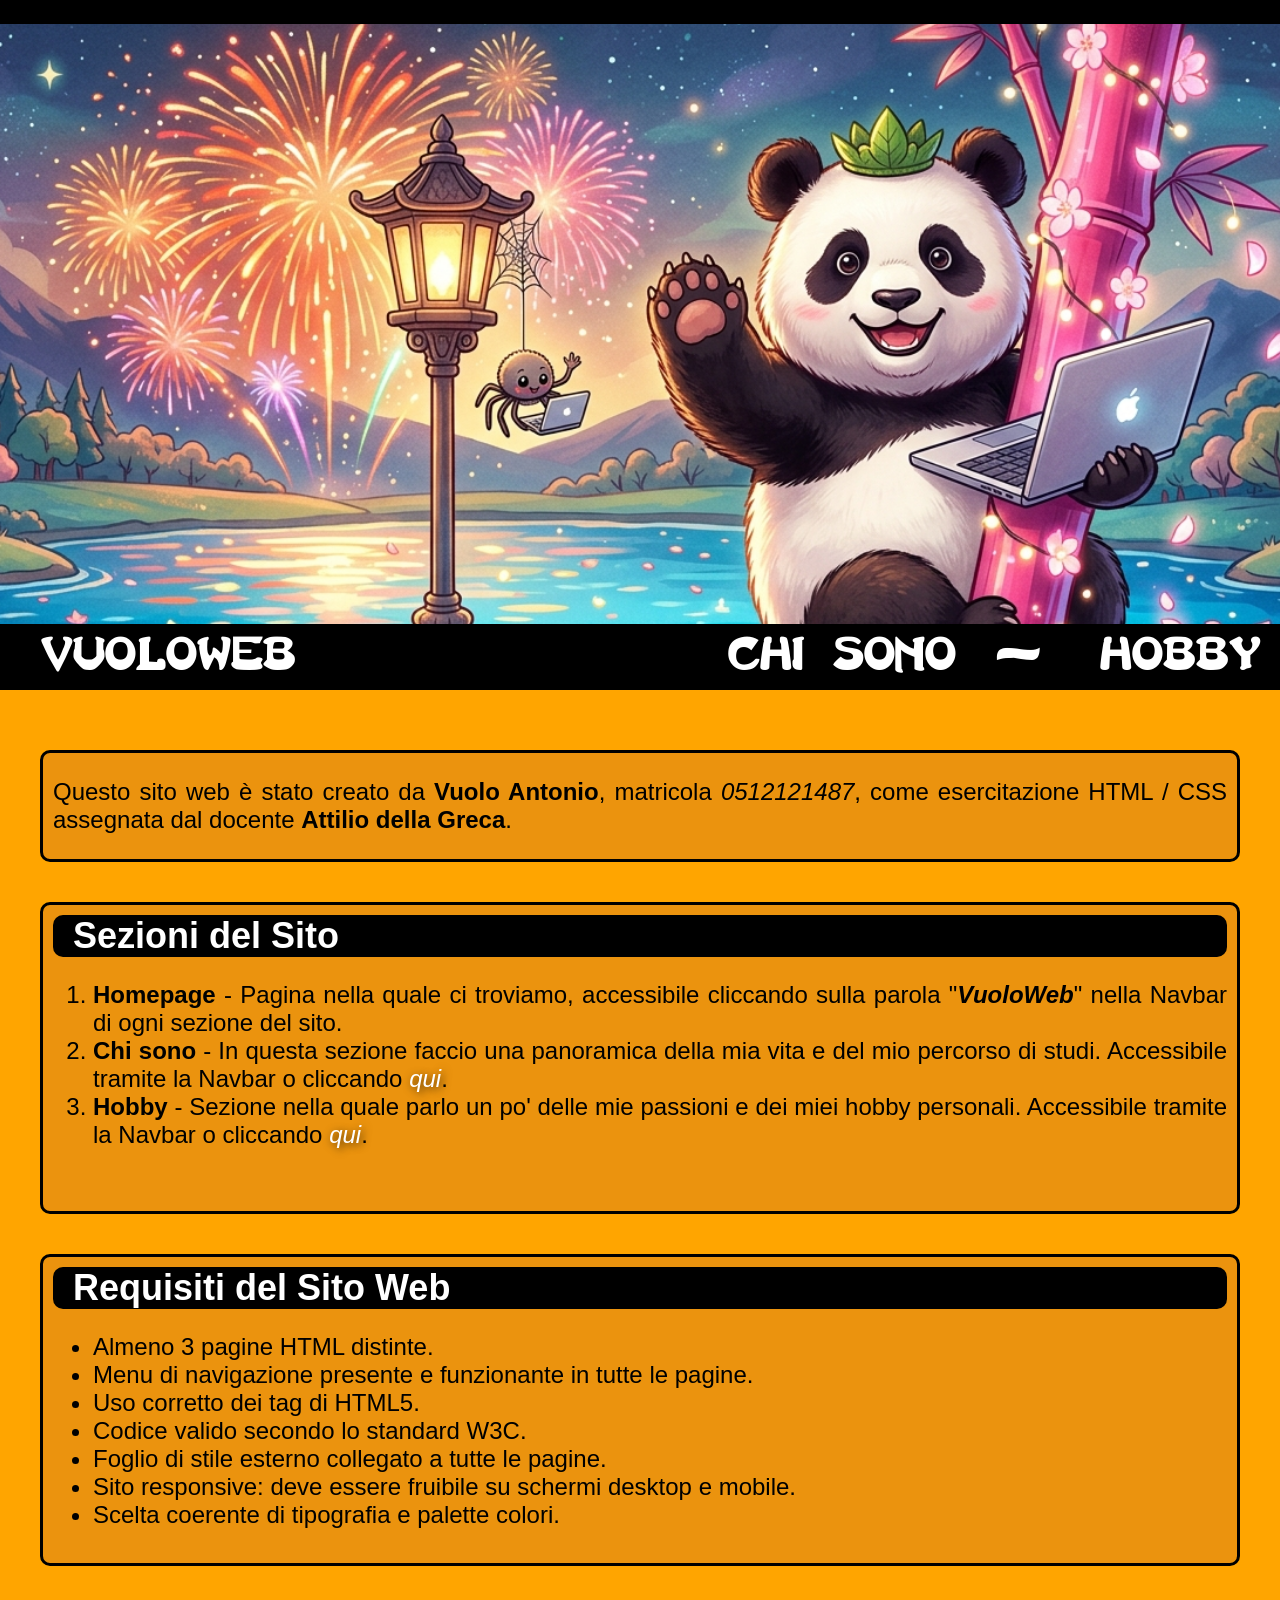
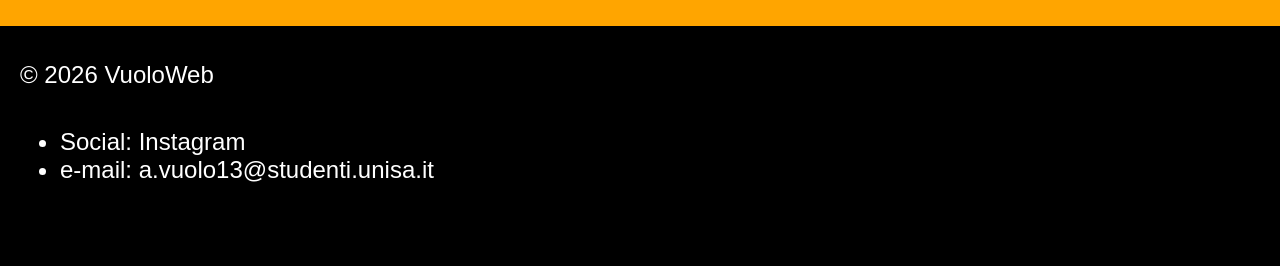
==== index.html @ f7612766 "Add files via upload" ====
<!DOCTYPE html>
<html lang="it">
<head>
	<meta charset="UTF-8">
	<link rel="stylesheet" href="stile.css" type="text/css">
	
	<title>VuoloWeb</title>
</head>


<body>
	<div class="Header"></div>
		
		
	<div class="Navbar">
    	<h1 class="logo"><a href="index.html">VuoloWeb</a></h1>
    		<div class="links">
				<h1><a href="Chi_sono.html">Chi sono</a> - <a href="Hobby.html">Hobby</a></h1>		
			</div>		
	</div>

	
	<div class="contenuto">
		
		<div class="scatola">
			<p>
			 	Questo sito web è stato creato da <span class="evidenzia">Vuolo Antonio</span>, matricola <span class="corsivo">
			 	0512121487</span>, come esercitazione HTML / CSS assegnata
			 	dal docente <span class="evidenzia">Attilio della Greca</span>.<br>		 	
			</p>
		</div>
			
		<div class="scatola">
			
			<h2>Sezioni del Sito</h2>
			<ol>
				<li><span class="evidenzia">Homepage</span> - Pagina nella quale ci troviamo, accessibile cliccando sulla parola 
					"<span class="evidenzia corsivo">VuoloWeb</span>" nella Navbar di ogni sezione del sito.</li>
				<li><span class="evidenzia">Chi sono</span> - In questa sezione faccio una panoramica della mia vita e del mio percorso
					di studi. Accessibile tramite la Navbar o cliccando <a href="Chi_sono.html"><span class="corsivo">qui</span></a>.</li>
				<li><span class="evidenzia">Hobby</span> - Sezione nella quale parlo un po' delle mie passioni e dei miei hobby personali. 
					Accessibile tramite la Navbar o cliccando <a href="Hobby.html"><span class="corsivo">qui</span></a>.</li>
			</ol>
			
			<br>
		</div>
			
		<div class="scatola">
			<h2>Requisiti del Sito Web</h2>
				<ul>
					<li>Almeno 3 pagine HTML distinte.</li>
					<li>Menu di navigazione presente e funzionante in tutte le pagine.</li>
					<li>Uso corretto dei tag di HTML5.</li>
					<li>Codice valido secondo lo standard W3C.</li>
					<li>Foglio di stile esterno collegato a tutte le pagine.</li>
					<li>Sito responsive: deve essere fruibile su schermi desktop e mobile.</li>
					<li>Scelta coerente di tipografia e palette colori.</li>
				</ul>
		</div>
		
	</div>
	
	
	<div class="footer">
		<p>© 2026 VuoloWeb</p>

		<ul>
			<li>Social: <a href="https://www.instagram.com/drawing_astaroth?igsh=MXQ1emc0Nmt1dXJ1Yw%3D%3D&utm_source=qr">Instagram</a></li>
			<li>e-mail: <a href="mailto:a.vuolo13@studenti.unisa.it">a.vuolo13@studenti.unisa.it</a></li>
		</ul>
		
	</div>
</body>
</html>
---- stile.css ----
@charset "UTF-8";

@font-face {
    font-family: "LastNinja";
    src: url("Font/LASTNINJ.ttf") format("truetype");
}

/* Impostazione base: 1rem = 10px */
html {
    font-size: 62.5%;
    min-height: 100%;
    margin: 0;
}

p {
    font-family: "helvetica", "Times New Roman", sans-serif;
    font-size: 2.4rem;
    margin: 0;
    padding: 1.5rem 0;
}

h2 {
    font-family: "Helvetica", "times new roman", sans-serif;
    font-size: 4.8rem; 
    margin: 0;
    padding: 0;
}

h2 {
    font-family: "Helvetica", "times new roman", sans-serif;
    font-size: 3.6rem;
    color: white;
    background-color: black;
    border-radius: 1rem;
    margin: 0;
    padding: 0 2rem;
}

.evidenzia {
    font-weight: bold;
}

.corsivo {
    font-style: italic;
}

body {
    display: flex;
    flex-direction: column;
    background-color: Orange;
    font-size: 2.4rem;
    margin: 0;
    padding: 0;
    font-family: "helvetica", "times new roman", Sans-serif;
}

.contenuto {
    flex: 1;
    padding: 0 2rem; 
    box-sizing: border-box;
    text-align: justify;
    margin: 2rem 2rem 2rem;
}

.Header, .Header2, .Header3 {
    background-attachment: fixed;
    background-size: cover;
    background-repeat: no-repeat;
    height: 60rem; 
    width: 100%;
    background-color: red;
    border-top: 2.4rem solid black; 
}

.Header  { 
	background-image: url("Immagini/panda.png"); 
	background-position: center; 
	}
	
.Header2 { 
	background-image: url("Immagini/unisa.jpg"); 
	background-position: 0 90%; 
	}
	
.Header3 { 
	background-image: url("Immagini/ophelia.jpg"); 
	background-position: 0 90%; 
	}

.Navbar {
    position: sticky;
    top: 0;
    z-index: 1000;
    color: white;
    background-color: black;
    padding: 0.8rem 2rem; 
    width: 100%;
    display: flex;
    justify-content: space-between;
    align-items: center;
    box-sizing: border-box;
    margin: 0;
}

.Navbar h1 {
    font-family: "LastNinja", sans-serif;
    font-size: 5.0rem;
    margin: 0;
    padding: 0;
    line-height: 1;
}

.Navbar a {
    color: white !important;
    text-decoration: none;
    font-family: "LastNinja", sans-serif;
    font-size: 3.5rem; 
    margin-left: 2rem;  
    line-height: 1;
    /*Serviva per aggiustare la centratura della navbar, probabilmente sbagliata a causa di lastninja*/
    display: inline-block; 
    transform: translateY(-30%);	
}

.footer {
    background-color: black;
    font-size: 2.4rem;
    color: white;
    margin: 0;
    padding: 2rem;
    height: 20rem;
}

.footer a {
    color: white !important;
    text-decoration: none;
    font-family: "helvetica", "times new roman", sans-serif;
}

/* Scatole immagine e testo */
.immagine_con_testo {
    display: flex;
    gap: 4rem;      
    padding: 5rem; 
    margin: 0 auto;
}

.Immagine_testo img, .Immagine_testo3 img {
    width: 40rem;   
    border: 1rem solid black; 
    box-shadow: 0 0.4rem 1.5rem rgba(0,0,0,0.2);
    border-radius: 1rem;
}

.Immagine_testo2 img {
    width: 24.5rem; 
    border: 1rem solid black; 
    box-shadow: 0 0.4rem 1.5rem rgba(0,0,0,0.2);
    border-radius: 1rem;
}

.testo_Immagine {
    flex: 1;
}

.figure {
    margin: 2rem auto; 
    max-width: 100%;
}

figcaption {
    margin-top: 1rem; 
    font-size: 1.4rem;
    font-style: italic;
    color: black;
}

.scatola {
	border: 0.3rem solid black;
    padding: 1rem;
    margin: 4rem 0;
    border-radius: 1rem;
    background-color: #EB930E;
}

a:link, a:visited {
    text-shadow: 0.2rem 0.2rem 0.8rem rgba(0, 0, 0, 0.7);
    color: white !important;
    text-decoration: none;
}

a:hover {
    text-shadow: 0.2rem 0.2rem 0.8rem rgba(0, 0, 0, 0.7);
    color: red !important;
}
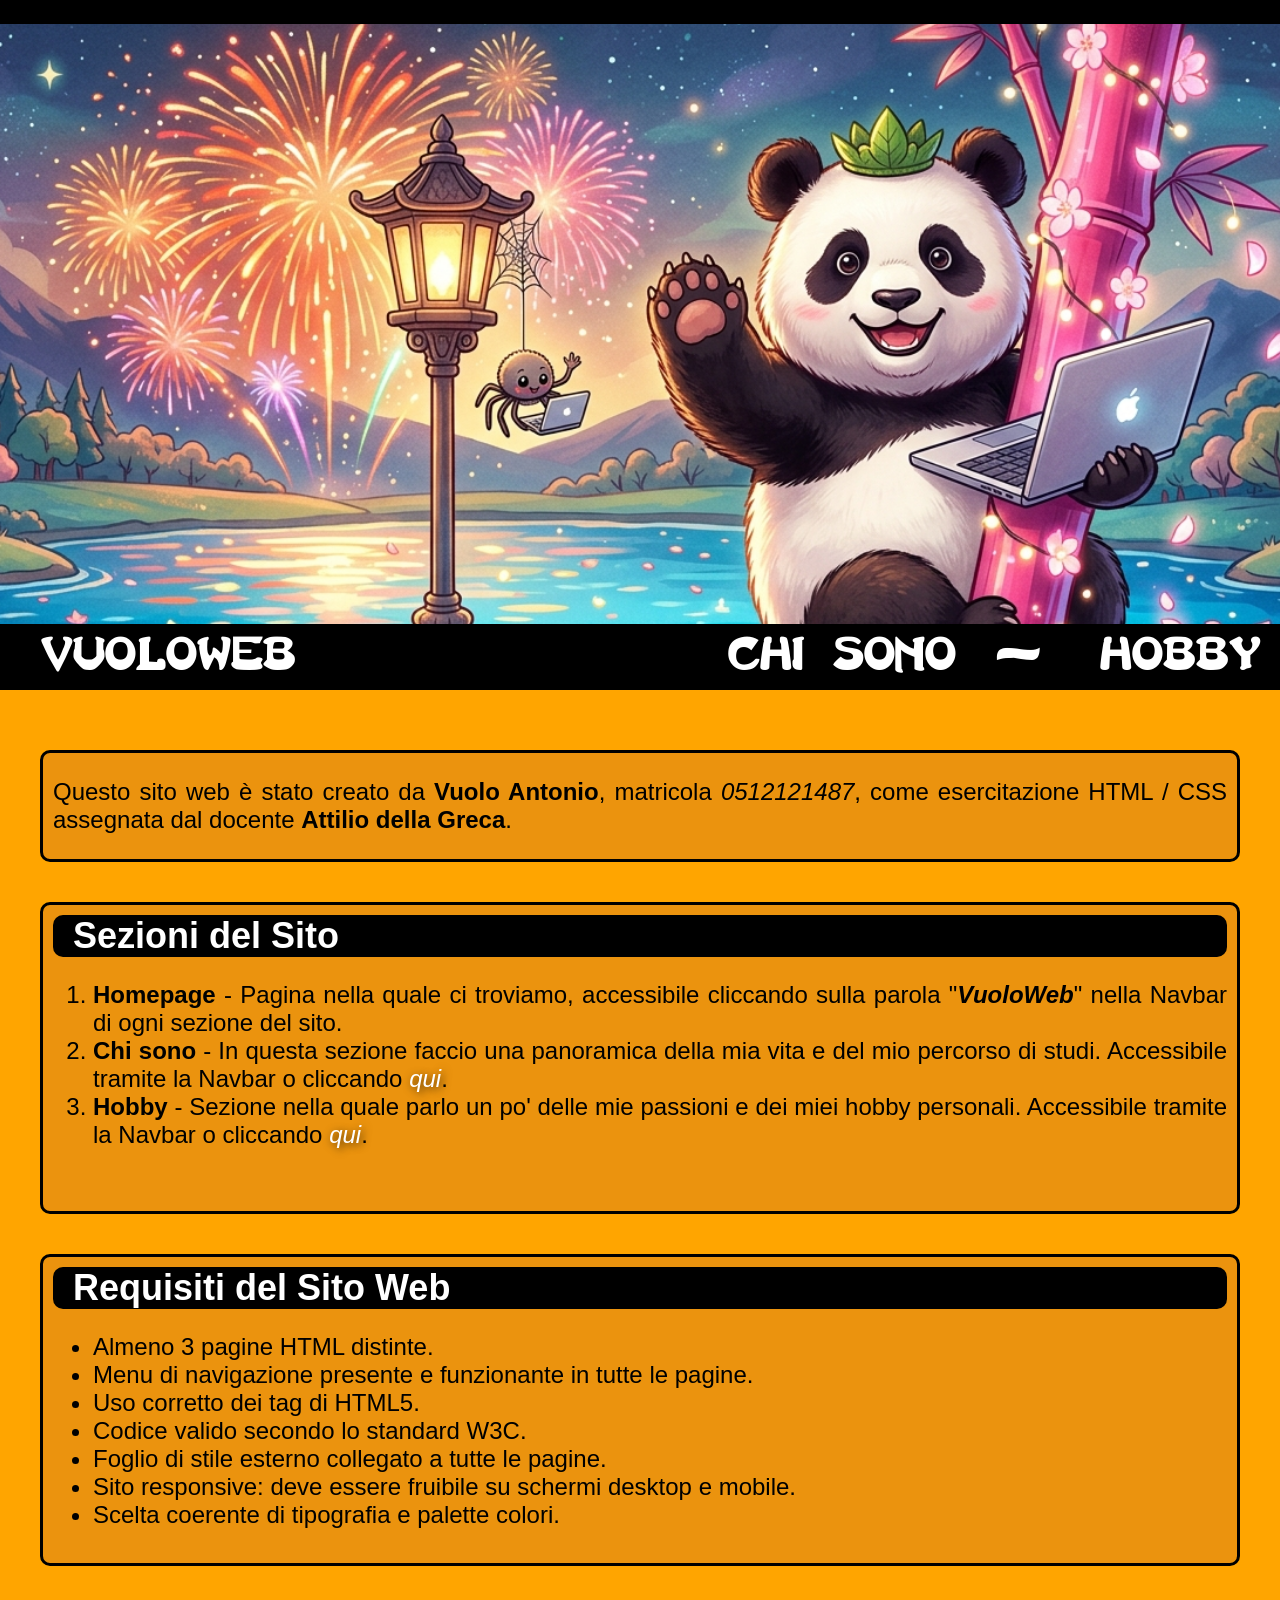
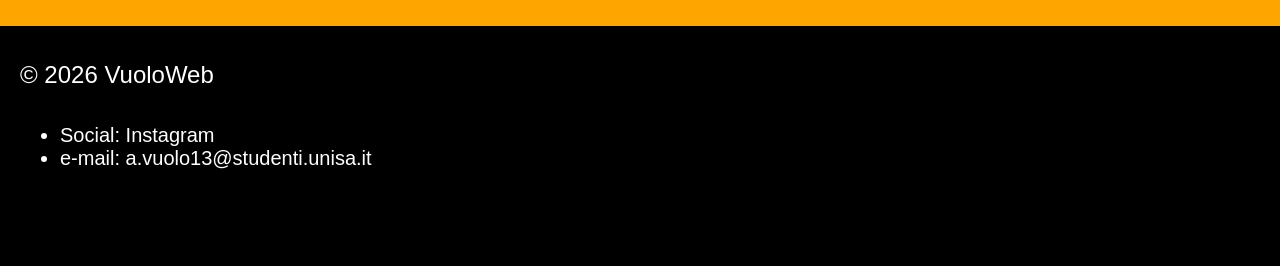
==== commit 5255b3e2: "Add files via upload" ====
--- a/index.html
+++ b/index.html
@@ -2,6 +2,7 @@
 <html lang="it">
 <head>
 	<meta charset="UTF-8">
+	<meta name="viewport" content="width=device-width, initial-scale=1.0">
 	<link rel="stylesheet" href="stile.css" type="text/css">
 	
 	<title>VuoloWeb</title>
--- a/stile.css
+++ b/stile.css
@@ -5,9 +5,8 @@
     src: url("Font/LASTNINJ.ttf") format("truetype");
 }
 
-/* Impostazione base: 1rem = 10px */
 html {
-    font-size: 62.5%;
+    font-size: 62.5%; /*Rende 1rem = 10px*/
     min-height: 100%;
     margin: 0;
 }
@@ -124,7 +123,7 @@
 
 .footer {
     background-color: black;
-    font-size: 2.4rem;
+    font-size: 2rem;
     color: white;
     margin: 0;
     padding: 2rem;
@@ -183,6 +182,74 @@
     background-color: #EB930E;
 }
 
+/*-------------------------------------- PARTE PER RENDERE SITO RESPONSIVE DA MOBILE --------------------------------------*/
+
+@media (max-width: 768px) {
+    .Header, .Header2, .Header3 {
+        height: 30rem; 
+        background-attachment: scroll; 
+        border-top: 1.2rem solid black; 
+    }
+
+    .Navbar {
+        flex-direction: column; 
+        align-items: center;    
+        padding: 1.5rem 1rem;  
+        height: auto;           
+        gap: 1rem;          
+    }
+
+    .Navbar h1 {
+        font-size: 3.0rem;     
+        text-align: center;
+        line-height: 1.2;
+    }
+
+    .Navbar div, .Navbar nav { 
+        display: flex;
+        justify-content: center;
+        flex-wrap: wrap;       
+        gap: 1.5rem;         
+    }
+
+    .Navbar a {
+        font-size: 1.8rem;      
+        margin-left: 0;       
+        padding: 0.5rem;
+    }
+
+    .immagine_con_testo {
+        flex-direction: column; 
+        padding: 2rem;
+        gap: 2rem;
+        text-align: justify;
+    }
+
+    .Immagine_testo img, .Immagine_testo2 img, .Immagine_testo3 img {
+        width: 100%;      
+        max-width: 30rem; 
+        margin: 0 auto;
+    }
+
+    body {
+        font-size: 1.8rem; 
+    }
+    
+    h2 {
+        font-size: 3.2rem;
+        text-align: justify;
+    }
+    
+    .contenuto {
+        text-align: justify;
+        hyphens: auto; 
+        margin: 1rem;  
+        padding: 0 1rem;
+    }
+}
+
+/*-------------------------------------- PARTE PER I LINK --------------------------------------*/
+
 a:link, a:visited {
     text-shadow: 0.2rem 0.2rem 0.8rem rgba(0, 0, 0, 0.7);
     color: white !important;
